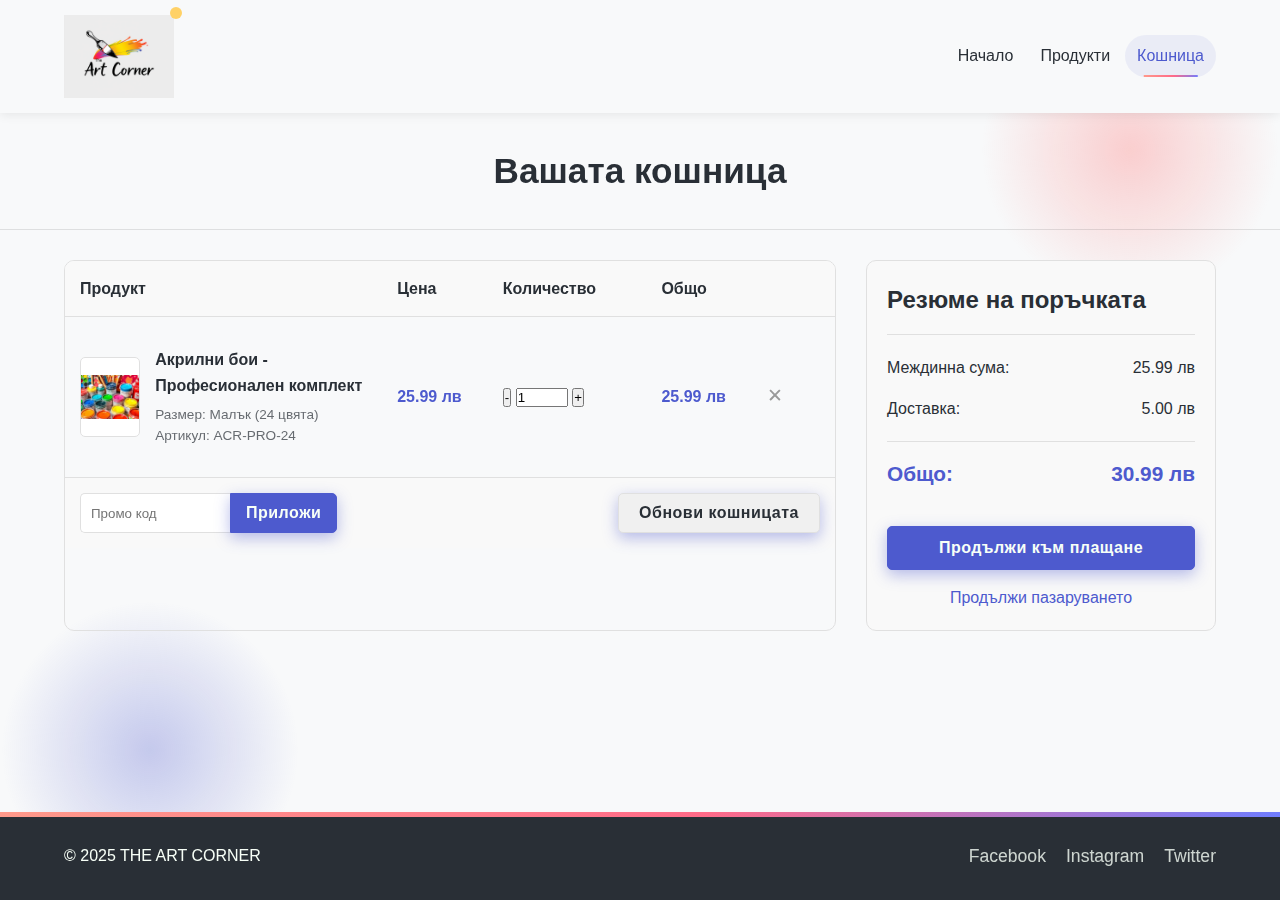
==== shopping-cart.html @ 86b181cd "first commit" ====
<!DOCTYPE html>
<html lang="en">
<head>
  <meta charset="UTF-8">
  <meta name="viewport" content="width=device-width, initial-scale=1.0">
  <title>Вашата кошница | THE ART CORNER</title>
  <link rel="stylesheet" href="homepage.css">
  <link rel="stylesheet" href="products.css">
  <link rel="stylesheet" href="cart.css">
</head>
<body>

  <header>
    <div class="container header-container">
      <div class="logo">
        <img src="images/logo.png" alt="Лого на магазина">
      </div>
      <nav>
        <ul>
          <li><a href="index.html">Начало</a></li>
          <li><a href="products.html">Продукти</a></li>
          <li><a href="shopping-cart.html" class="active">Кошница</a></li>
        </ul>
      </nav>
    </div>
  </header>

  <main>
    <section class="page-title">
      <div class="container">
        <h1>Вашата кошница</h1>
      </div>
    </section>

    <section class="cart-section">
      <div class="container">
        <div class="cart-container">
          <!-- Кошницата с продукти -->
          <div class="cart-with-items">
            <div class="cart-header">
              <div class="product-info-header">Продукт</div>
              <div class="product-price-header">Цена</div>
              <div class="product-quantity-header">Количество</div>
              <div class="product-total-header">Общо</div>
              <div class="product-remove-header"></div>
            </div>

            <div class="cart-items">
              <!-- Продукт в кошницата -->
              <div class="cart-item">
                <div class="product-info">
                  <div class="product-image">
                    <img src="images/BoiZaRisuvane.png" alt="Акрилни бои">
                  </div>
                  <div class="product-details">
                    <h3>Акрилни бои - Професионален комплект</h3>
                    <p class="product-variant">Размер: Малък (24 цвята)</p>
                    <p class="product-code">Артикул: ACR-PRO-24</p>
                  </div>
                </div>
                <div class="product-price">25.99 лв</div>
                <div class="product-quantity">
                  <div class="quantity-selector">
                    <button class="qty-btn decrease">-</button>
                    <input type="number" value="1" min="1" max="10" class="qty-input">
                    <button class="qty-btn increase">+</button>
                  </div>
                </div>
                <div class="product-total">25.99 лв</div>
                <div class="product-remove">
                  <button class="remove-btn">✕</button>
                </div>
              </div>
            </div>

            <div class="cart-actions">
              <div class="cart-coupon">
                <input type="text" placeholder="Промо код" class="coupon-input">
                <button class="btn apply-coupon">Приложи</button>
              </div>
              <button class="btn update-cart">Обнови кошницата</button>
            </div>
          </div>

          <div class="cart-summary">
            <h2>Резюме на поръчката</h2>
            <div class="summary-row">
              <span>Междинна сума:</span>
              <span>25.99 лв</span>
            </div>
            <div class="summary-row">
              <span>Доставка:</span>
              <span>5.00 лв</span>
            </div>
            <div class="summary-row total">
              <span>Общо:</span>
              <span>30.99 лв</span>
            </div>
            <button class="btn checkout-btn">Продължи към плащане</button>
            <a href="products.html" class="continue-shopping">Продължи пазаруването</a>
          </div>
        </div>
      </div>
    </section>
  </main>

  <footer>
    <div class="container footer-container">
      <p>© 2025 THE ART CORNER</p>
      <ul class="social-links">
        <li><a href="#">Facebook</a></li>
        <li><a href="#">Instagram</a></li>
        <li><a href="#">Twitter</a></li>
      </ul>
    </div>
  </footer>

  <script src="scripts.js"></script>
  <script>
    // Опростена функционалност за кошницата
    document.addEventListener('DOMContentLoaded', function() {
      const decreaseBtn = document.querySelector('.qty-btn.decrease');
      const increaseBtn = document.querySelector('.qty-btn.increase');
      const qtyInput = document.querySelector('.qty-input');
      const priceElement = document.querySelector('.product-price');
      const totalElement = document.querySelector('.product-total');
      const summarySubtotalElement = document.querySelector('.summary-row:first-child span:last-child');
      const summaryTotalElement = document.querySelector('.summary-row.total span:last-child');
      
      // Цена на продукта
      const productPrice = 25.99;
      const shippingCost = 5.00;
      
      // Функция за обновяване на общата сума
      function updateTotal() {
        const quantity = parseInt(qtyInput.value);
        const total = (productPrice * quantity).toFixed(2);
        
        totalElement.textContent = total + ' лв';
        summarySubtotalElement.textContent = total + ' лв';
        
        const finalTotal = (parseFloat(total) + shippingCost).toFixed(2);
        summaryTotalElement.textContent = finalTotal + ' лв';
      }
      
      // Намаляване на количеството
      decreaseBtn.addEventListener('click', () => {
        if (qtyInput.value > 1) {
          qtyInput.value = parseInt(qtyInput.value) - 1;
          updateTotal();
        }
      });
      
      // Увеличаване на количеството
      increaseBtn.addEventListener('click', () => {
        if (qtyInput.value < 10) {
          qtyInput.value = parseInt(qtyInput.value) + 1;
          updateTotal();
        }
      });
      
      // При промяна на количеството директно в полето
      qtyInput.addEventListener('change', () => {
        if (qtyInput.value < 1) qtyInput.value = 1;
        if (qtyInput.value > 10) qtyInput.value = 10;
        updateTotal();
      });
    });
  </script>
</body>
</html>
---- homepage.css ----
:root {
    --primary-color: #4D5ACE; 
    --secondary-color: #FF6B6B; 
    --accent-color: #FFD166; 
    --background-light: #f8f9fa;
    --background-dark: #292F36;
    --text-dark: #292F36;
    --text-light: #F7FFF7;
    --gradient-art: linear-gradient(135deg, #FF9A8B 0%, #FF6A88 55%, #6F7DFF 100%);
    --gradient-brand: linear-gradient(90deg, #FF9A8B 0%, #FF6A88 25%, #7B66FF 50%, #4D5ACE 75%, #00CCFF 100%);
  }
  
  * {
    margin: 0;
    padding: 0;
    box-sizing: border-box;
  }
  
  body {
    font-family: 'Poppins', 'Arial', sans-serif;
    line-height: 1.6;
    color: var(--text-dark);
    background-color: var(--background-light);
    position: relative;
    display: flex;
    flex-direction: column;
    min-height: 100vh;
  }

  main {
    flex: 1 0 auto;
    display: flex;
    flex-direction: column;
  }
  
  footer {
    flex-shrink: 0;
    margin-top: auto;
  }
  
  body::before {
    content: '';
    position: fixed;
    top: 0;
    right: 0;
    width: 300px;
    height: 300px;
    background: radial-gradient(circle, var(--secondary-color) 0%, rgba(255,107,107,0) 70%);
    opacity: 0.3;
    z-index: -1;
  }
  
  body::after {
    content: '';
    position: fixed;
    bottom: 0;
    left: 0;
    width: 300px;
    height: 300px;
    background: radial-gradient(circle, var(--primary-color) 0%, rgba(77,90,206,0) 70%);
    opacity: 0.3;
    z-index: -1;
  }
  
  .container {
    width: 90%;
    max-width: 1200px;
    margin: auto;
    position: relative;
  }
  
  
  header {
    background: var(--background-light);
    box-shadow: 0 2px 10px rgba(0, 0, 0, 0.08);
    position: sticky;
    top: 0;
    z-index: 100;
    padding: 10px 0;
    transition: all 0.3s ease;
  }
  
  header.header-scrolled {
    padding: 3px 0;
    box-shadow: 0 3px 8px rgba(0, 0, 0, 0.1);
  }
  
  .header-container {
    display: flex;
    justify-content: space-between;
    align-items: center;
    padding: 5px 0;
    transition: all 0.3s ease;
  }
  
  header.header-scrolled .header-container {
    padding: 2px 0;
  }
  
  .logo {
    position: relative;
    transition: all 0.3s ease;
    display: flex;
    align-items: center;
  }
  
  header.header-scrolled .logo img {
    width: 90px;
  }
  
  .logo::after {
    content: '';
    position: absolute;
    width: 12px;
    height: 12px;
    background-color: var(--accent-color);
    border-radius: 50%;
    top: -8px;
    right: -8px;
    animation: float 3s ease-in-out infinite;
    transition: all 0.3s ease;
  }
  
  header.header-scrolled .logo::after {
    width: 8px;
    height: 8px;
    top: -6px;
    right: -6px;
  }
  
  .logo img {
    width: 110px;
    transition: all 0.3s ease;
  }
  
  .logo:hover img {
    transform: scale(1.05);
  }
  
  nav {
    display: flex;
    align-items: center;
    height: 100%;
  }
  
  nav ul {
    list-style: none;
    display: flex;
    gap: 3px;
    align-items: center;
  }
  
  nav ul li {
    position: relative;
  }
  
  nav ul li a {
    text-decoration: none;
    color: var(--text-dark);
    padding: 8px 12px;
    font-weight: 500;
    transition: all 0.3s;
    border-radius: 25px;
    display: inline-block;
  }
  
  header.header-scrolled nav ul li a {
    padding: 6px 10px;
    font-size: 0.95em;
  }
  
  nav ul li a::after {
    content: '';
    position: absolute;
    width: 0;
    height: 2px;
    background: var(--gradient-art);
    bottom: 0;
    left: 50%;
    transform: translateX(-50%);
    transition: width 0.3s;
  }
  
  nav ul li a:hover::after,
  nav ul li a.active::after {
    width: 60%;
  }
  
  nav ul li a.active,
  nav ul li a:hover {
    background: rgba(77, 90, 206, 0.08);
    color: var(--primary-color);
  }
  
  
  .banner {
    margin-top: 10px;
    position: relative;
    width: 100%;
    height: 500px;
    overflow: hidden;
    border-radius: 0 0 30px 30px;
    box-shadow: 0 10px 25px rgba(0, 0, 0, 0.1);
    margin-bottom: 60px;
    background-color: var(--background-dark);
  }
  
  .banner::before {
    content: '';
    position: absolute;
    top: 0;
    left: 0;
    width: 100%;
    height: 100%;
    background: linear-gradient(to bottom, rgba(41, 47, 54, 0.3), rgba(41, 47, 54, 0.7));
    z-index: 1;
  }
  
  .banner img {
    position: absolute;
    top: 0;
    left: 0;
    width: 100%;
    height: 100%;
    object-fit: cover;
    object-position: center;
    z-index: 0;
  }
  
  
  .banner-text {
    position: absolute;
    top: 50%;
    left: 50%;
    transform: translate(-50%, -50%);
    text-align: center;
    color: var(--text-light);
    z-index: 2;
    background-color: rgba(41, 47, 54, 0.7);
    backdrop-filter: blur(8px);
    padding: 40px;
    border-radius: 20px;
    width: 80%;
    max-width: 700px;
    box-shadow: 0 15px 35px rgba(0,0,0,0.2);
    border: 1px solid rgba(255, 255, 255, 0.1);
  }
  
  .banner-text h1 {
    font-size: 2.2em;
    margin-bottom: 5px;
    font-weight: 600;
    text-shadow: 2px 2px 15px rgba(0,0,0,0.3);
    letter-spacing: 1px;
  }


  .brand-name {
    display: block;
    font-size: 2.8em;
    font-weight: 800;
    letter-spacing: 2px;
    margin-top: 0;
    margin-bottom: 15px;
    background: var(--gradient-brand);
    background-size: 200% auto;
    -webkit-background-clip: text;
    background-clip: text;
    color: transparent;
    text-shadow: 0 2px 5px rgba(0,0,0,0.1);
    position: relative;
    padding: 0.1em 0;
    transform: translateZ(0);
    animation: gradient-shift 8s infinite alternate-reverse;
  }
  
  .brand-name::before, 
  .brand-name::after {
    content: '';
    position: absolute;
    top: 50%;
    width: 35px;
    height: 3px;
    background: var(--accent-color);
    transform: translateY(-50%);
    transition: all 0.5s ease;
  }
  
  .brand-name::before {
    left: -45px;
    animation: slide-right 2s infinite alternate;
  }
  
  .brand-name::after {
    right: -45px;
    animation: slide-left 2s infinite alternate;
  }
  

  @keyframes gradient-shift {
    0% {
      background-position: 0% 50%;
    }
    50% {
      background-position: 100% 50%;
    }
    100% {
      background-position: 0% 50%;
    }
  }
  
  @keyframes slide-right {
    from {
      width: 35px;
      left: -45px;
    }
    to {
      width: 45px;
      left: -55px;
    }
  }
  
  @keyframes slide-left {
    from {
      width: 35px;
      right: -45px;
    }
    to {
      width: 45px;
      right: -55px;
    }
  }
  
  .banner-text p {
    font-size: 1.3em;
    margin-bottom: 30px;
    line-height: 1.6;
    opacity: 0.9;
  }
  
  .btn {
    background: var(--primary-color);
    color: var(--text-light);
    padding: 12px 30px;
    text-decoration: none;
    border-radius: 30px;
    transition: all 0.4s;
    display: inline-block;
    font-weight: 600;
    letter-spacing: 0.5px;
    box-shadow: 0 5px 15px rgba(77, 90, 206, 0.4);
    position: relative;
    overflow: hidden;
    z-index: 1;
  }
  
  .btn::before {
    content: '';
    position: absolute;
    top: 0;
    left: 0;
    width: 0;
    height: 100%;
    background: var(--secondary-color);
    transition: width 0.4s;
    z-index: -1;
    border-radius: 30px;
  }
  
  .btn:hover {
    transform: translateY(-5px);
    box-shadow: 0 8px 20px rgba(77, 90, 206, 0.6);
  }
  
  .btn:hover::before {
    width: 100%;
  }
  

  .recommended-products {
    padding: 60px 0;
    position: relative;
  }
  
  .recommended-products::before {
    content: '';
    position: absolute;
    top: 0;
    left: 0;
    width: 100%;
    height: 100%;
    background-image: url('data:image/svg+xml;utf8,<svg xmlns="http://www.w3.org/2000/svg" width="100" height="100" viewBox="0 0 100 100"><circle cx="10" cy="10" r="2" fill="%23FFD166" opacity="0.3"/><circle cx="50" cy="50" r="2" fill="%23FF6B6B" opacity="0.3"/><circle cx="90" cy="90" r="2" fill="%234D5ACE" opacity="0.3"/></svg>');
    background-size: 100px 100px;
    opacity: 0.5;
    z-index: -1;
  }
  
  .recommended-products h2 {
    text-align: center;
    margin-bottom: 40px;
    font-size: 2.5em;
    color: var(--text-dark);
    position: relative;
    display: inline-block;
    left: 50%;
    transform: translateX(-50%);
  }
  
  .recommended-products h2::after {
    content: '';
    position: absolute;
    left: 50%;
    bottom: -15px;
    transform: translateX(-50%);
    width: 70px;
    height: 4px;
    background: var(--gradient-art);
    border-radius: 2px;
  }
  
  .product-grid {
    display: grid;
    grid-template-columns: repeat(auto-fit, minmax(280px, 1fr));
    gap: 30px;
  }
  
  .product {
    background: var(--text-light);
    border-radius: 20px;
    padding: 20px;
    text-align: center;
    transition: all 0.4s;
    position: relative;
    overflow: hidden;
    box-shadow: 0 10px 20px rgba(0, 0, 0, 0.05);
    border: 1px solid rgba(0, 0, 0, 0.05);
  }
  
  .product::before {
    content: '';
    position: absolute;
    top: 0;
    left: 0;
    width: 100%;
    height: 5px;
    background: var(--gradient-art);
    transform: scaleX(0);
    transition: transform 0.4s;
    transform-origin: right;
  }
  
  .product:hover {
    transform: translateY(-10px) scale(1.02);
    box-shadow: 0 20px 30px rgba(0, 0, 0, 0.1);
  }
  
  .product:hover::before {
    transform: scaleX(1);
    transform-origin: left;
  }
  
  .product img {
    width: 100%;
    height: 220px;
    object-fit: cover;
    border-radius: 15px;
    margin-bottom: 20px;
    transition: transform 0.5s;
  }
  
  .product:hover img {
    transform: scale(1.05);
  }
  
  .product h3 {
    margin-bottom: 15px;
    font-weight: 600;
    color: var(--text-dark);
  }
  
  .product .price {
    font-size: 1.3em;
    color: var(--primary-color);
    margin-bottom: 20px;
    font-weight: 700;
  }
  
  .product .btn {
    padding: 8px 20px;
    font-size: 0.9em;
    background: var(--text-light);
    color: var(--primary-color);
    border: 2px solid var(--primary-color);
  }
  
  .product .btn:hover {
    background: var(--primary-color);
    color: var(--text-light);
  }
  

  footer {
    background: var(--background-dark);
    color: var(--text-light);
    padding: 30px 0;
    position: relative;
    overflow: hidden;
    margin-top: 60px;
  }
  
  footer::before {
    content: '';
    position: absolute;
    top: 0;
    left: 0;
    width: 100%;
    height: 5px;
    background: var(--gradient-art);
  }
  
  .footer-container {
    display: flex;
    justify-content: space-between;
    align-items: center;
    flex-wrap: wrap;
  }
  
  .social-links {
    list-style: none;
    display: flex;
    gap: 20px;
  }
  
  .social-links li a {
    color: var(--text-light);
    text-decoration: none;
    transition: all 0.3s;
    font-size: 1.1em;
    opacity: 0.8;
    position: relative;
  }
  
  .social-links li a::after {
    content: '';
    position: absolute;
    width: 100%;
    height: 2px;
    background: var(--secondary-color);
    bottom: -5px;
    left: 0;
    transform: scaleX(0);
    transition: transform 0.3s;
  }
  
  .social-links li a:hover {
    color: var(--secondary-color);
    opacity: 1;
  }
  
  .social-links li a:hover::after {
    transform: scaleX(1);
  }
  

  @keyframes float {
    0%, 100% {
      transform: translateY(0);
    }
    50% {
      transform: translateY(-10px);
    }
  }
  

  @media (max-width: 768px) {
    .banner-text h1 {
      font-size: 2.2em;
    }
    
    .banner-text p {
      font-size: 1.1em;
    }
    
    .banner {
      height: 400px;
    }
    
    .footer-container {
      flex-direction: column;
      gap: 20px;
      text-align: center;
    }
  }
  
  @media (max-width: 576px) {
    .header-container {
      flex-direction: column;
      gap: 15px;
    }
    
    nav ul {
      flex-wrap: wrap;
      justify-content: center;
    }
    
    .banner-text {
      width: 90%;
      padding: 25px;
    }
    
    .banner-text h1 {
      font-size: 1.8em;
    }
  }
---- products.css ----
.page-banner {
  background: var(--gradient-brand);
  padding: 50px 0;
  text-align: center;
  margin-bottom: 40px;
  color: var(--text-light);
  border-radius: 0 0 30px 30px;
  box-shadow: 0 10px 25px rgba(0, 0, 0, 0.1);
}

.page-banner h1 {
  font-size: 2.8em;
  margin-bottom: 15px;
  text-shadow: 2px 2px 8px rgba(0,0,0,0.2);
}

.accent-text {
  background: var(--text-light);
  -webkit-background-clip: text;
  background-clip: text;
  color: transparent;
  padding: 0 5px;
  font-weight: 800;
}

.page-banner p {
  font-size: 1.2em;
  max-width: 700px;
  margin: 0 auto;
  line-height: 1.6;
}


.product-categories {
  margin-bottom: 30px;
}

.categories-nav {
  display: flex;
  justify-content: center;
  flex-wrap: wrap;
  gap: 10px;
  padding: 10px 0;
}

.category-btn {
  background: var(--background-light);
  border: 2px solid transparent;
  padding: 8px 18px;
  font-size: 1em;
  border-radius: 25px;
  cursor: pointer;
  transition: all 0.3s;
  font-weight: 500;
  color: var(--text-dark);
}

.category-btn:hover {
  background: rgba(77, 90, 206, 0.1);
  color: var(--primary-color);
}

.category-btn.active {
  background: var(--primary-color);
  color: var(--text-light);
  border-color: var(--primary-color);
}


.filter-sort {
  display: flex;
  justify-content: space-between;
  margin-bottom: 30px;
  padding: 15px;
  background: var(--background-light);
  border-radius: 10px;
  box-shadow: 0 2px 10px rgba(0, 0, 0, 0.05);
  flex-wrap: wrap;
  gap: 15px;
}

.filter, .sort {
  display: flex;
  align-items: center;
  gap: 10px;
}

.filter label, .sort label {
  font-weight: 600;
  color: var(--text-dark);
}

.filter select, .sort select {
  padding: 8px 12px;
  border: 1px solid #ddd;
  border-radius: 5px;
  background: white;
  font-size: 0.9em;
  color: var(--text-dark);
  cursor: pointer;
}


.products-list {
  display: grid;
  grid-template-columns: repeat(auto-fill, minmax(280px, 1fr));
  gap: 30px;
  margin-bottom: 40px;
}

.product {
  position: relative;
  overflow: visible;
}

.product-badge {
  position: absolute;
  top: -10px;
  right: -10px;
  background: var(--accent-color);
  color: var(--text-dark);
  font-weight: 700;
  padding: 5px 12px;
  border-radius: 15px;
  z-index: 3;
  box-shadow: 0 3px 5px rgba(0,0,0,0.1);
}

.product .description {
  color: var(--text-dark);
  font-size: 0.9em;
  line-height: 1.5;
  margin-bottom: 15px;
  opacity: 0.8;
}


.pagination {
  display: flex;
  justify-content: center;
  gap: 5px;
  margin: 40px 0;
}

.pagination a {
  text-decoration: none;
  color: var(--text-dark);
  padding: 8px 15px;
  border-radius: 5px;
  transition: all 0.3s;
}

.pagination a.active {
  background: var(--primary-color);
  color: var(--text-light);
}

.pagination a:hover:not(.active) {
  background: rgba(77, 90, 206, 0.1);
  color: var(--primary-color);
}

.pagination a.next {
  margin-left: 10px;
  font-weight: 500;
}


@media (max-width: 768px) {
  .filter-sort {
    flex-direction: column;
    align-items: flex-start;
  }
  
  .page-banner h1 {
    font-size: 2.2em;
  }
  
  .categories-nav {
    overflow-x: auto;
    padding-bottom: 15px;
    justify-content: flex-start;
  }
}

@media (max-width: 576px) {
  .products-list {
    grid-template-columns: 1fr;
  }
  
  .page-banner {
    padding: 30px 0;
  }
  
  .pagination {
    flex-wrap: wrap;
  }
}
---- cart.css ----
/* Стилове за страницата с кошницата */

/* Основна структура */
body {
  display: flex;
  flex-direction: column;
  min-height: 100vh;
}

main {
  flex: 1 0 auto;
  display: flex;
  flex-direction: column;
}

footer {
  flex-shrink: 0;
  margin-top: auto;
}

/* Заглавие на страницата */
.page-title {
  padding: 30px 0;
  border-bottom: 1px solid rgba(0, 0, 0, 0.1);
  margin-bottom: 30px;
}

.page-title h1 {
  font-size: 2.2em;
  color: var(--text-dark);
  text-align: center;
}

/* Стилове за контейнера на кошницата */
.cart-section {
  padding-bottom: 80px;
  flex: 1;
}

.cart-container {
  display: grid;
  grid-template-columns: 1fr 350px;
  gap: 30px;
}

/* Стилове за празна кошница */
.empty-cart {
  grid-column: 1 / -1;
  text-align: center;
  padding: 60px 0;
}

.empty-cart-message img {
  max-width: 120px;
  margin-bottom: 20px;
  opacity: 0.6;
}

.empty-cart-message h2 {
  margin-bottom: 10px;
  font-size: 1.8em;
  color: var(--text-dark);
}

.empty-cart-message p {
  margin-bottom: 20px;
  color: var(--text-dark);
  opacity: 0.7;
}

/* Стилове за кошница с продукти */
.cart-with-items {
  border: 1px solid #e0e0e0;
  border-radius: 10px;
  overflow: hidden;
}

.cart-header {
  display: grid;
  grid-template-columns: 3fr 1fr 1.5fr 1fr 0.5fr;
  background-color: #f9f9f9;
  padding: 15px;
  border-bottom: 1px solid #e0e0e0;
  font-weight: 600;
  color: var(--text-dark);
}

.cart-items {
  padding: 15px;
}

.cart-item {
  display: grid;
  grid-template-columns: 3fr 1fr 1.5fr 1fr 0.5fr;
  align-items: center;
  padding: 15px 0;
  border-bottom: 1px solid #e0e0e0;
}

.cart-item:last-child {
  border-bottom: none;
}

.product-info {
  display: flex;
  align-items: center;
  gap: 15px;
}

.product-image {
  width: 80px;
  height: 80px;
  border-radius: 5px;
  overflow: hidden;
  border: 1px solid #e0e0e0;
  background: white;
}

.product-image img {
  width: 100%;
  height: 100%;
  object-fit: contain;
}

.product-details h3 {
  font-size: 1em;
  margin-bottom: 5px;
  color: var(--text-dark);
}

.product-variant, .product-code {
  font-size: 0.85em;
  color: var(--text-dark);
  opacity: 0.7;
  margin: 0;
}

.product-price, .product-total {
  font-weight: 600;
  color: var(--primary-color);
}

.product-quantity .quantity-selector {
  margin: 0 auto;
}

.remove-btn {
  background: none;
  border: none;
  color: #999;
  font-size: 1.2em;
  cursor: pointer;
  transition: color 0.3s;
}

.remove-btn:hover {
  color: var(--secondary-color);
}

.cart-actions {
  display: flex;
  justify-content: space-between;
  padding: 15px;
  background-color: #f9f9f9;
  border-top: 1px solid #e0e0e0;
}

.btn {
  background: var(--primary-color);
  color: var(--text-light);
  padding: 10px 20px;
  text-decoration: none;
  border-radius: 5px;
  cursor: pointer;
  border: 1px solid var(--primary-color);
  font-family: inherit;
  font-size: 1em;
  position: relative;
  overflow: hidden;
  z-index: 1;
}

.btn:before {
  content: '';
  position: absolute;
  top: 0;
  left: 0;
  right: 0;
  bottom: 0;
  background: rgba(0, 0, 0, 0.1);
  z-index: -1;
  transform: scaleY(0);
  transform-origin: top;
  transition: transform 0.3s ease;
}

.btn:hover:before {
  transform: scaleY(1);
}


.btn:hover {
  box-shadow: 0 3px 8px rgba(77, 90, 206, 0.3);
}

.cart-coupon {
  display: flex;
  position: relative;
}

.coupon-input {
  padding: 10px;
  border: 1px solid #e0e0e0;
  border-radius: 5px 0 0 5px;
  width: 150px;
  border-right: none;
}

.apply-coupon {
  border-radius: 0 5px 5px 0;
  position: relative;
  padding: 10px 15px;
}

.update-cart {
  background-color: #f0f0f0;
  color: var(--text-dark);
  border: 1px solid #e0e0e0;
}

.update-cart:hover {
  background-color: #e0e0e0;
  box-shadow: 0 3px 8px rgba(0, 0, 0, 0.1);
}

/* Резюме на поръчката */
.cart-summary {
  border: 1px solid #e0e0e0;
  border-radius: 10px;
  padding: 20px;
  align-self: flex-start;
  background-color: #f9f9f9;
}

.cart-summary h2 {
  font-size: 1.5em;
  margin-bottom: 20px;
  padding-bottom: 15px;
  border-bottom: 1px solid #e0e0e0;
  color: var(--text-dark);
}

.summary-row {
  display: flex;
  justify-content: space-between;
  margin-bottom: 15px;
  color: var(--text-dark);
}

.summary-row.total {
  font-size: 1.3em;
  font-weight: 700;
  margin-top: 20px;
  padding-top: 15px;
  border-top: 1px solid #e0e0e0;
  color: var(--primary-color);
}

.checkout-btn {
  width: 100%;
  margin-top: 20px;
  padding: 12px;
  font-weight: 600;
}

.continue-shopping {
  display: block;
  text-align: center;
  margin-top: 15px;
  color: var(--primary-color);
  text-decoration: none;
  transition: color 0.3s;
}

.continue-shopping:hover {
  text-decoration: underline;
}

/* Адаптивен дизайн */
@media (max-width: 992px) {
  .cart-container {
    grid-template-columns: 1fr;
  }
  
  .cart-summary {
    width: 100%;
  }
}

@media (max-width: 768px) {
  .cart-header {
    display: none;
  }
  
  .cart-item {
    grid-template-columns: 1fr;
    gap: 15px;
    position: relative;
    padding: 15px;
  }
  
  .product-info {
    grid-column: 1 / -1;
  }
  
  .product-price, .product-quantity, .product-total {
    display: grid;
    grid-template-columns: 120px 1fr;
    align-items: center;
  }
  
  .product-price::before {
    content: 'Цена:';
    font-weight: 600;
  }
  
  .product-quantity::before {
    content: 'Количество:';
    font-weight: 600;
  }
  
  .product-total::before {
    content: 'Общо:';
    font-weight: 600;
  }
  
  .product-remove {
    position: absolute;
    top: 15px;
    right: 15px;
  }
  
  .cart-actions {
    flex-direction: column;
    gap: 10px;
  }
  
  .cart-coupon {
    width: 100%;
  }
  
  .coupon-input {
    flex-grow: 1;
  }
  
  .update-cart {
    width: 100%;
  }
}

@media (max-width: 576px) {
  .page-title h1 {
    font-size: 1.8em;
  }
  
  .product-image {
    width: 60px;
    height: 60px;
  }
  
  .summary-row.total {
    font-size: 1.2em;
  }
}
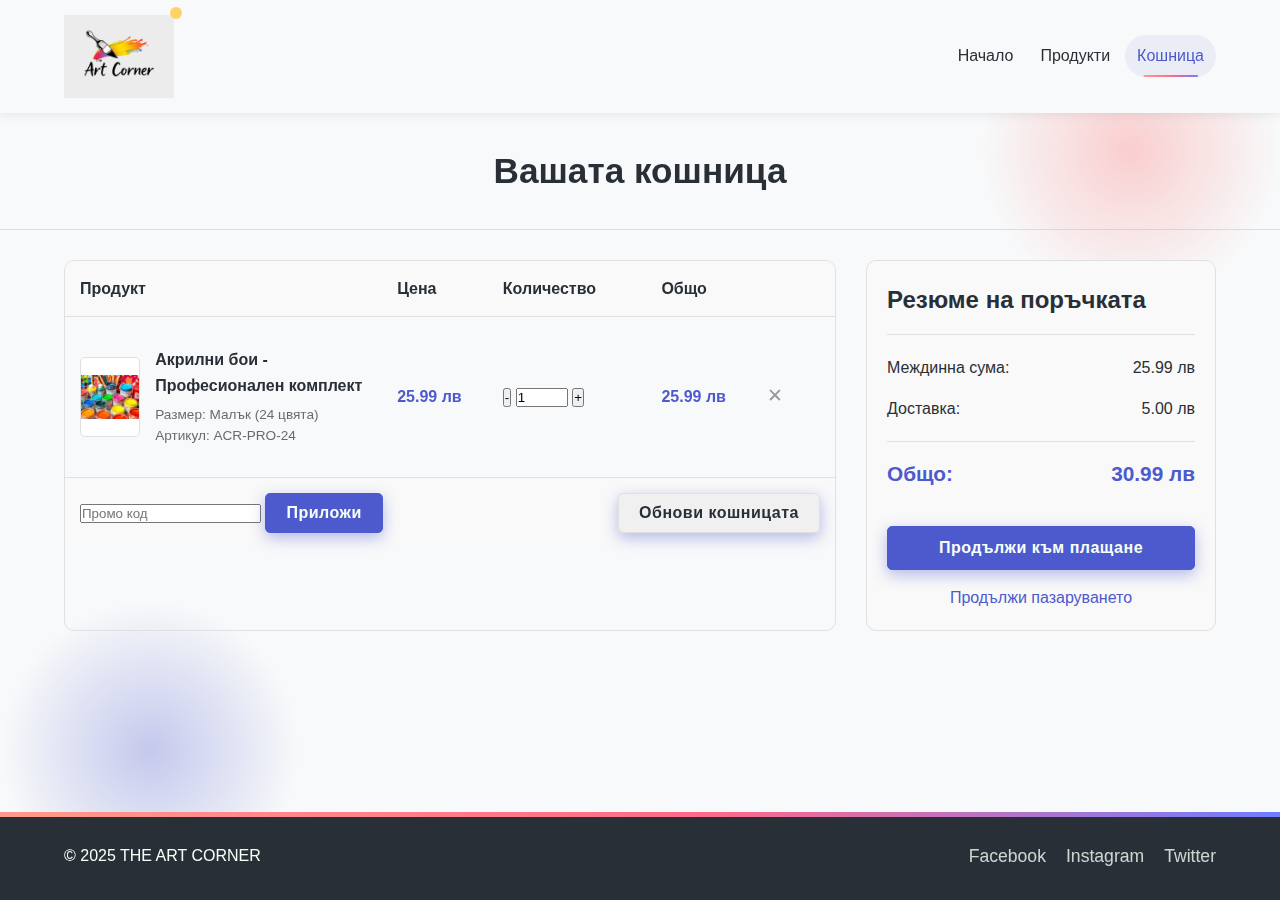
==== commit 7e3e4862: "Remove unused comments and CSS styles from cart and product details files for cleaner code." ====
--- a/shopping-cart.html
+++ b/shopping-cart.html
@@ -35,7 +35,6 @@
     <section class="cart-section">
       <div class="container">
         <div class="cart-container">
-          <!-- Кошницата с продукти -->
           <div class="cart-with-items">
             <div class="cart-header">
               <div class="product-info-header">Продукт</div>
@@ -46,7 +45,6 @@
             </div>
 
             <div class="cart-items">
-              <!-- Продукт в кошницата -->
               <div class="cart-item">
                 <div class="product-info">
                   <div class="product-image">
@@ -117,7 +115,6 @@
 
   <script src="scripts.js"></script>
   <script>
-    // Опростена функционалност за кошницата
     document.addEventListener('DOMContentLoaded', function() {
       const decreaseBtn = document.querySelector('.qty-btn.decrease');
       const increaseBtn = document.querySelector('.qty-btn.increase');
@@ -127,11 +124,9 @@
       const summarySubtotalElement = document.querySelector('.summary-row:first-child span:last-child');
       const summaryTotalElement = document.querySelector('.summary-row.total span:last-child');
       
-      // Цена на продукта
       const productPrice = 25.99;
       const shippingCost = 5.00;
       
-      // Функция за обновяване на общата сума
       function updateTotal() {
         const quantity = parseInt(qtyInput.value);
         const total = (productPrice * quantity).toFixed(2);
@@ -143,7 +138,6 @@
         summaryTotalElement.textContent = finalTotal + ' лв';
       }
       
-      // Намаляване на количеството
       decreaseBtn.addEventListener('click', () => {
         if (qtyInput.value > 1) {
           qtyInput.value = parseInt(qtyInput.value) - 1;
@@ -151,7 +145,6 @@
         }
       });
       
-      // Увеличаване на количеството
       increaseBtn.addEventListener('click', () => {
         if (qtyInput.value < 10) {
           qtyInput.value = parseInt(qtyInput.value) + 1;
@@ -159,7 +152,6 @@
         }
       });
       
-      // При промяна на количеството директно в полето
       qtyInput.addEventListener('change', () => {
         if (qtyInput.value < 1) qtyInput.value = 1;
         if (qtyInput.value > 10) qtyInput.value = 10;
--- a/cart.css
+++ b/cart.css
@@ -176,50 +176,17 @@
   font-family: inherit;
   font-size: 1em;
   position: relative;
-  overflow: hidden;
-  z-index: 1;
-}
-
-.btn:before {
-  content: '';
-  position: absolute;
-  top: 0;
-  left: 0;
-  right: 0;
-  bottom: 0;
-  background: rgba(0, 0, 0, 0.1);
-  z-index: -1;
-  transform: scaleY(0);
-  transform-origin: top;
-  transition: transform 0.3s ease;
-}
-
-.btn:hover:before {
-  transform: scaleY(1);
-}
-
+  transition: background-color 0.3s ease, box-shadow 0.3s ease, transform 0.2s ease;
+}
+
+.btn:before, .btn:after {
+  display: none !important;
+}
 
 .btn:hover {
+  background-color: #3a4798; 
   box-shadow: 0 3px 8px rgba(77, 90, 206, 0.3);
-}
-
-.cart-coupon {
-  display: flex;
-  position: relative;
-}
-
-.coupon-input {
-  padding: 10px;
-  border: 1px solid #e0e0e0;
-  border-radius: 5px 0 0 5px;
-  width: 150px;
-  border-right: none;
-}
-
-.apply-coupon {
-  border-radius: 0 5px 5px 0;
-  position: relative;
-  padding: 10px 15px;
+  transform: translateY(-2px);
 }
 
 .update-cart {
@@ -371,4 +338,4 @@
   .summary-row.total {
     font-size: 1.2em;
   }
-} +} 
